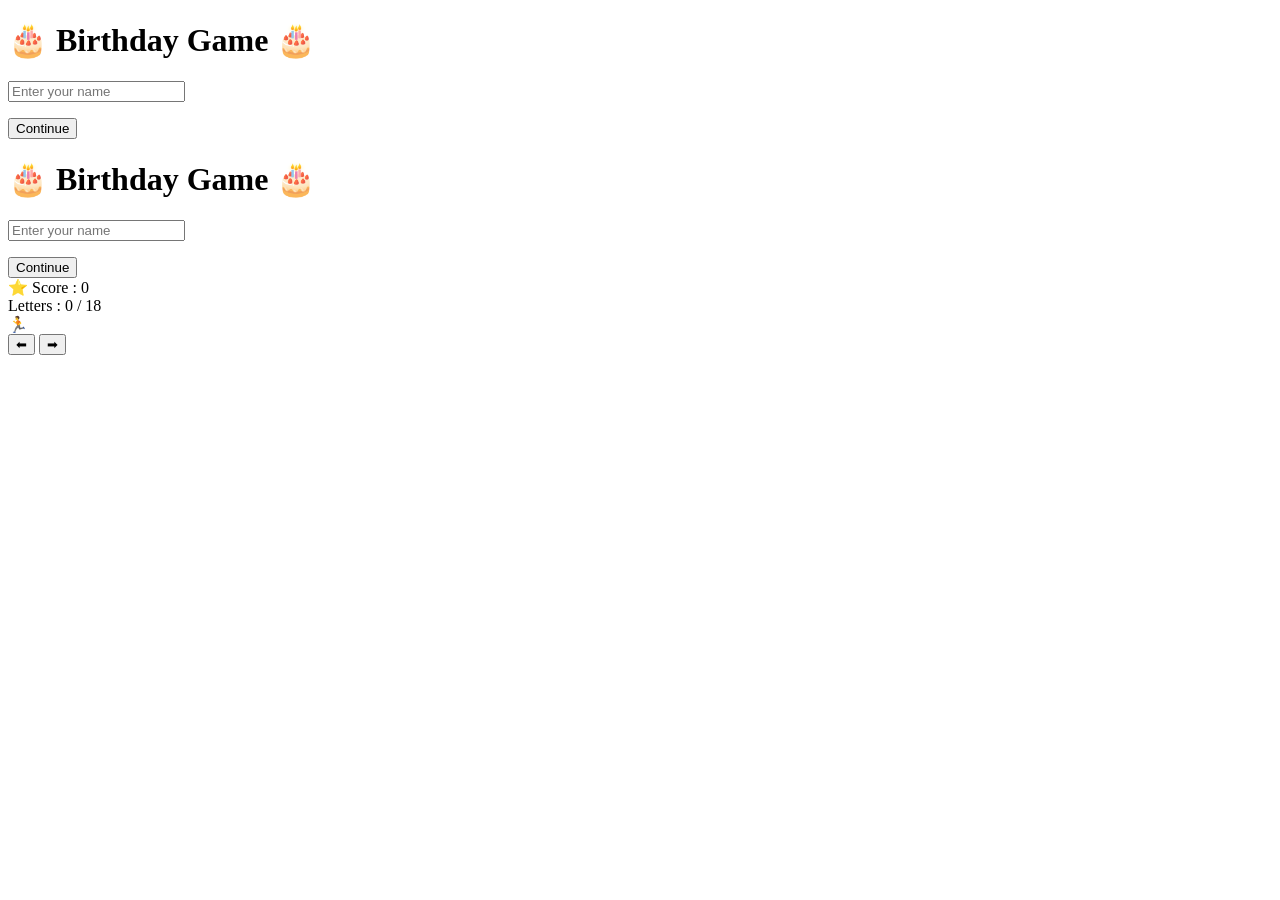
==== index.html @ 5b29f62d "Update index.html" ====
<!DOCTYPE html>
<html>

<head>

<meta charset="UTF-8">

<meta name="viewport"
content="width=device-width, initial-scale=1.0">

<title>Happy Birthday Akram</title>

<link rel="stylesheet"
href="style.css">

</head>

<body>

<div id="startScreen">

<div class="overlay">

<h1>🎂 Birthday Game 🎂</h1>

<input
type="text"
id="playerName"
placeholder="Enter your name">

<p id="error"></p>

<button onclick="checkName()">
Continue
</button>

</div>

</div>

<script src="script.js"></script>

</body>

</html>

<!DOCTYPE html>
<html lang="en">

<head>

<meta charset="UTF-8">

<meta name="viewport"
content="width=device-width,initial-scale=1.0">

<title>Happy Birthday Akram</title>

<link rel="stylesheet" href="style.css">

</head>

<body>

<!-- =========================
START SCREEN
========================= -->

<div id="startScreen">

<div class="overlay">

<h1>🎂 Birthday Game 🎂</h1>

<input
id="playerName"
type="text"
placeholder="Enter your name">

<p id="error"></p>

<button onclick="checkName()">

Continue

</button>

</div>

</div>

<!-- =========================
GAME SCREEN
========================= -->

<div id="gameScreen">

<div id="hud">

<div id="score">

⭐ Score :
<span id="scoreValue">

0

</span>

</div>

<div id="letters">

Letters :

<span id="letterCount">

0

</span>

/

18

</div>

</div>

<div id="road">

<div id="player">

🏃

</div>

</div>

<div id="controls">

<button
id="leftBtn">

⬅

</button>

<button
id="rightBtn">

➡

</button>

</div>

</div>

<script src="script.js"></script>

</body>

</html>
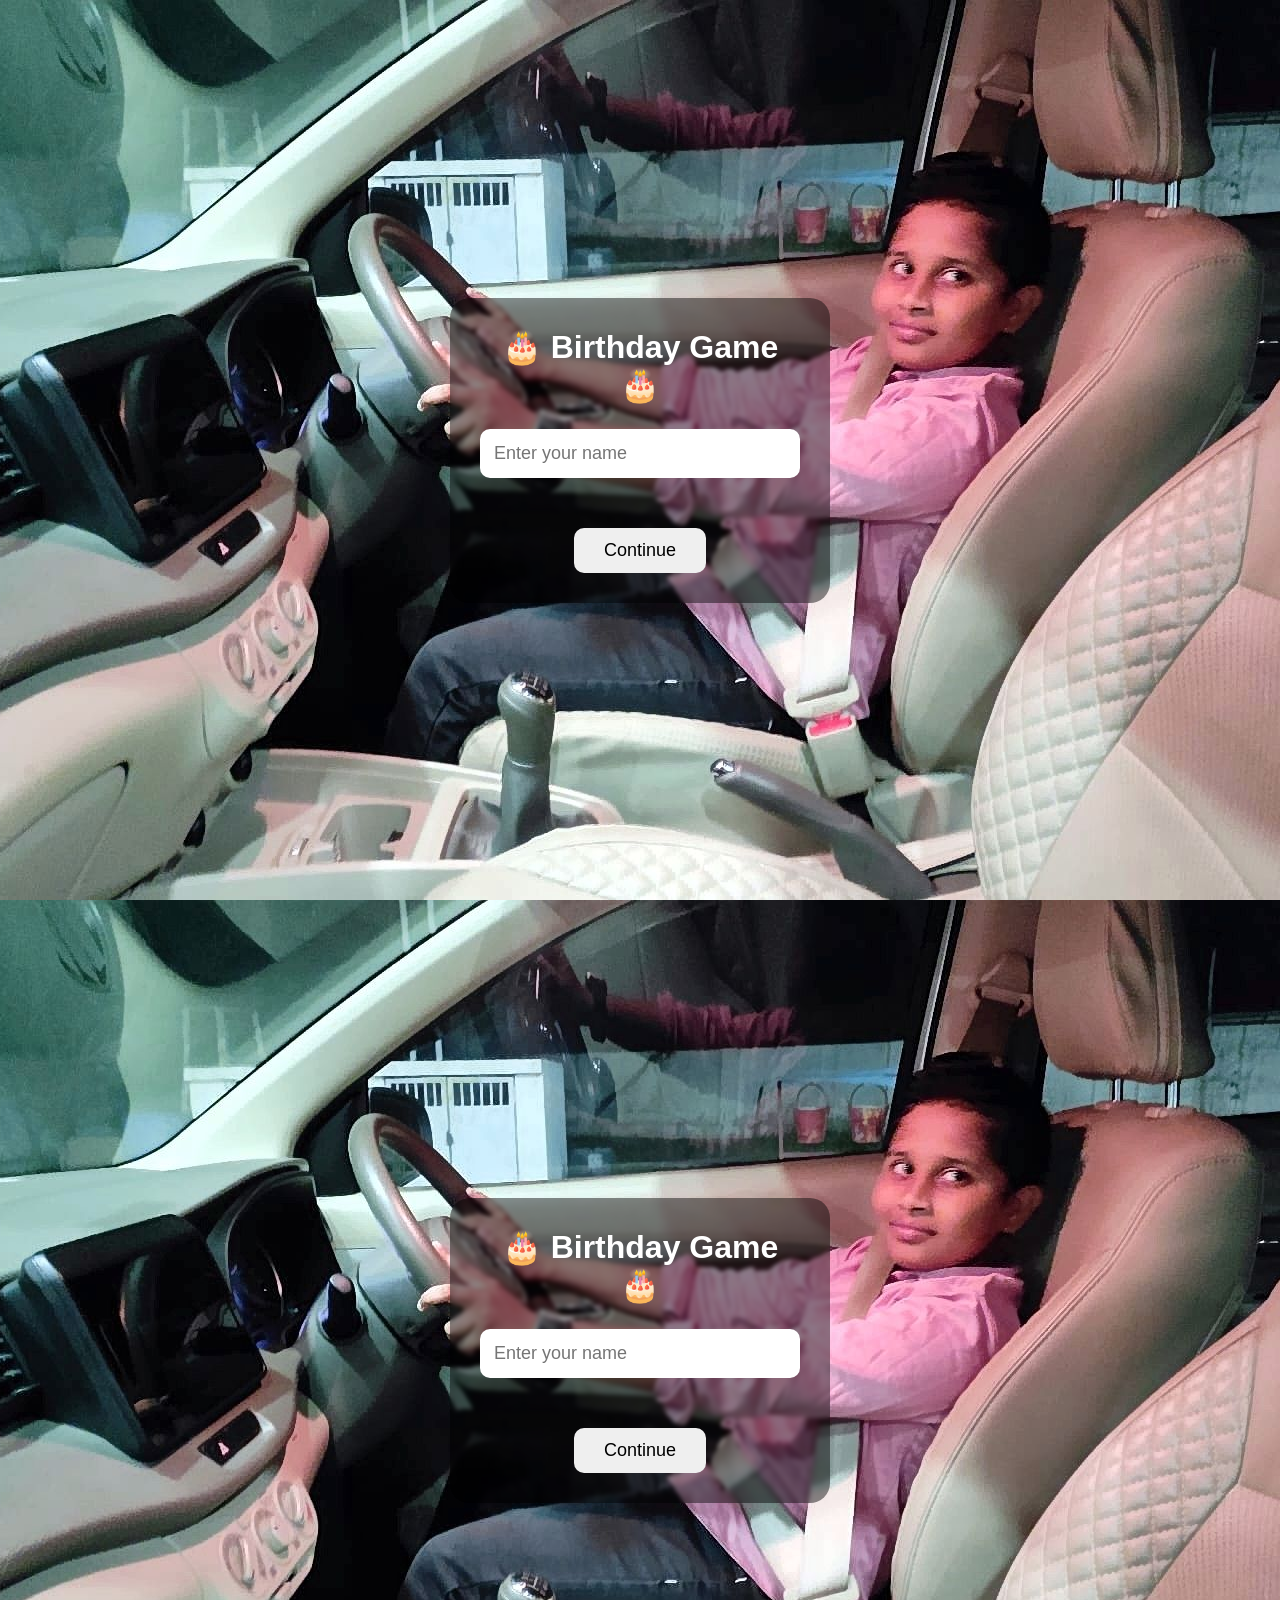
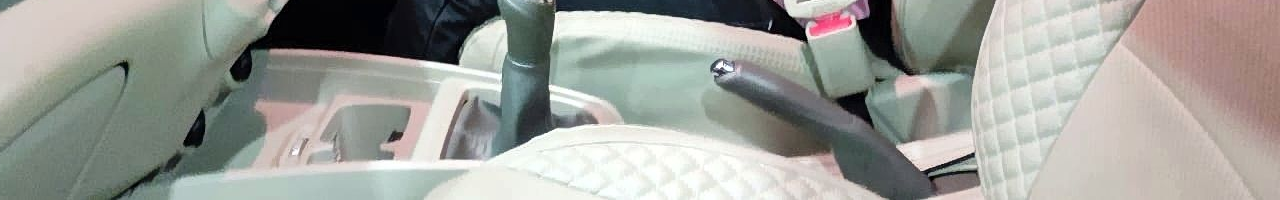
==== commit 13a1dc25: "Update index.html" ====
--- a/index.html
+++ b/index.html
@@ -130,7 +130,7 @@
 
 <div id="player">
 
-🏃
+<img src="player.png" id="playerImage">
 
 </div>
 
--- a/style.css
+++ b/style.css
@@ -0,0 +1,446 @@
+/* ==========================
+   VERSION 2 - STYLE CSS
+   PART 1
+   Basic setup + Start Screen
+========================== */
+
+
+/* Reset */
+
+* {
+    margin: 0;
+    padding: 0;
+    box-sizing: border-box;
+}
+
+
+body {
+
+    width: 100%;
+    height: 100vh;
+
+    overflow: hidden;
+
+    font-family: Arial, sans-serif;
+
+}
+
+
+/* ==========================
+   START SCREEN
+========================== */
+
+
+#startScreen {
+
+    width: 100vw;
+
+    height: 100vh;
+
+    background-image: url("image1.jpg");
+
+    background-size: cover;
+
+    background-position: center;
+
+    background-repeat: no-repeat;
+
+
+    display: flex;
+
+    justify-content: center;
+
+    align-items: center;
+
+}
+
+
+/* Dark transparent layer
+   keeps image visible but text readable */
+
+.overlay {
+
+    width: 85%;
+
+    max-width: 380px;
+
+    padding: 30px;
+
+    border-radius: 20px;
+
+
+    background: rgba(0,0,0,0.45);
+
+
+    text-align: center;
+
+    color: white;
+
+
+    backdrop-filter: blur(2px);
+
+}
+
+
+
+.overlay h1 {
+
+    font-size: 32px;
+
+    margin-bottom: 25px;
+
+}
+
+
+
+#playerName {
+
+
+    width: 100%;
+
+    padding: 14px;
+
+
+    border: none;
+
+    border-radius: 10px;
+
+
+    font-size: 18px;
+
+
+    outline: none;
+
+
+    margin-bottom: 15px;
+
+
+}
+
+
+
+#error {
+
+
+    min-height: 25px;
+
+
+    color: red;
+
+
+    font-size: 17px;
+
+
+    font-weight: bold;
+
+
+    margin-bottom: 10px;
+
+
+}
+
+
+
+button {
+
+
+    border: none;
+
+
+    padding: 12px 30px;
+
+
+    border-radius: 10px;
+
+
+    font-size: 18px;
+
+
+    cursor: pointer;
+
+
+}
+
+/* ==========================
+   VERSION 2 - STYLE CSS
+   PART 2
+   GAME SCREEN + ROAD + PLAYER
+========================== */
+
+
+/* ==========================
+   GAME SCREEN
+========================== */
+
+
+#gameScreen {
+
+    display: none;
+
+    width: 100vw;
+
+    height: 100vh;
+
+    position: relative;
+
+    overflow: hidden;
+
+    background: #87ceeb;
+
+}
+
+
+
+/* ==========================
+   HUD
+========================== */
+
+
+#hud {
+
+    position: absolute;
+
+    top: 15px;
+
+    left: 50%;
+
+    transform: translateX(-50%);
+
+
+    width: 90%;
+
+
+    display: flex;
+
+    justify-content: space-between;
+
+
+    padding: 12px;
+
+
+    border-radius: 12px;
+
+
+    background: rgba(0,0,0,0.45);
+
+
+    color: white;
+
+
+    font-size: 18px;
+
+
+    font-weight: bold;
+
+
+    z-index: 10;
+
+}
+
+
+
+/* ==========================
+   ROAD
+========================== */
+
+
+#road {
+
+
+    position: absolute;
+
+
+    bottom: 0;
+
+
+    left: 50%;
+
+
+    transform: translateX(-50%);
+
+
+    width: 70%;
+
+
+    height: 100%;
+
+
+    background-image: url("road.jpg");
+
+
+    background-size: cover;
+
+
+    background-position: center;
+
+
+
+}
+
+
+
+/* ==========================
+   PLAYER
+========================== */
+
+
+#player {
+
+
+    position: absolute;
+
+
+    bottom: 80px;
+
+
+    left: 50%;
+
+
+    transform: translateX(-50%);
+
+
+
+    font-size: 70px;
+
+
+
+    z-index: 5;
+
+
+
+    user-select: none;
+
+
+} 
+
+/* ==========================
+   VERSION 2 - STYLE CSS
+   PART 3
+   MOBILE CONTROLS + RESPONSIVE
+========================== */
+
+
+/* ==========================
+   MOBILE CONTROLS
+========================== */
+
+
+#controls {
+
+    position: absolute;
+
+    bottom: 25px;
+
+    left: 0;
+
+    width: 100%;
+
+
+    display: flex;
+
+    justify-content: space-around;
+
+
+    z-index: 20;
+
+}
+
+
+
+#controls button {
+
+
+    width: 80px;
+
+    height: 55px;
+
+
+    border-radius: 15px;
+
+
+    background: rgba(255,255,255,0.8);
+
+
+    color: black;
+
+
+    font-size: 30px;
+
+
+    font-weight: bold;
+
+
+    box-shadow: 0 4px 8px rgba(0,0,0,0.3);
+
+
+}
+
+
+
+/* Button press effect */
+
+
+#controls button:active {
+
+
+    transform: scale(0.9);
+
+
+    background: white;
+
+
+}
+
+
+
+/* ==========================
+   SMALL MOBILE DEVICES
+========================== */
+
+
+@media(max-width:500px){
+
+
+    .overlay h1 {
+
+        font-size: 26px;
+
+    }
+
+
+    #hud {
+
+
+        font-size: 14px;
+
+        width: 95%;
+
+
+    }
+
+
+    #player {
+
+
+        font-size: 60px;
+
+
+    }
+
+
+    #controls button {
+
+
+        width: 70px;
+
+        height: 50px;
+
+
+        font-size: 25px;
+
+
+    }
+
+
+} 
+
--- a/style.css
+++ b/style.css
@@ -0,0 +1,446 @@
+/* ==========================
+   VERSION 2 - STYLE CSS
+   PART 1
+   Basic setup + Start Screen
+========================== */
+
+
+/* Reset */
+
+* {
+    margin: 0;
+    padding: 0;
+    box-sizing: border-box;
+}
+
+
+body {
+
+    width: 100%;
+    height: 100vh;
+
+    overflow: hidden;
+
+    font-family: Arial, sans-serif;
+
+}
+
+
+/* ==========================
+   START SCREEN
+========================== */
+
+
+#startScreen {
+
+    width: 100vw;
+
+    height: 100vh;
+
+    background-image: url("image1.jpg");
+
+    background-size: cover;
+
+    background-position: center;
+
+    background-repeat: no-repeat;
+
+
+    display: flex;
+
+    justify-content: center;
+
+    align-items: center;
+
+}
+
+
+/* Dark transparent layer
+   keeps image visible but text readable */
+
+.overlay {
+
+    width: 85%;
+
+    max-width: 380px;
+
+    padding: 30px;
+
+    border-radius: 20px;
+
+
+    background: rgba(0,0,0,0.45);
+
+
+    text-align: center;
+
+    color: white;
+
+
+    backdrop-filter: blur(2px);
+
+}
+
+
+
+.overlay h1 {
+
+    font-size: 32px;
+
+    margin-bottom: 25px;
+
+}
+
+
+
+#playerName {
+
+
+    width: 100%;
+
+    padding: 14px;
+
+
+    border: none;
+
+    border-radius: 10px;
+
+
+    font-size: 18px;
+
+
+    outline: none;
+
+
+    margin-bottom: 15px;
+
+
+}
+
+
+
+#error {
+
+
+    min-height: 25px;
+
+
+    color: red;
+
+
+    font-size: 17px;
+
+
+    font-weight: bold;
+
+
+    margin-bottom: 10px;
+
+
+}
+
+
+
+button {
+
+
+    border: none;
+
+
+    padding: 12px 30px;
+
+
+    border-radius: 10px;
+
+
+    font-size: 18px;
+
+
+    cursor: pointer;
+
+
+}
+
+/* ==========================
+   VERSION 2 - STYLE CSS
+   PART 2
+   GAME SCREEN + ROAD + PLAYER
+========================== */
+
+
+/* ==========================
+   GAME SCREEN
+========================== */
+
+
+#gameScreen {
+
+    display: none;
+
+    width: 100vw;
+
+    height: 100vh;
+
+    position: relative;
+
+    overflow: hidden;
+
+    background: #87ceeb;
+
+}
+
+
+
+/* ==========================
+   HUD
+========================== */
+
+
+#hud {
+
+    position: absolute;
+
+    top: 15px;
+
+    left: 50%;
+
+    transform: translateX(-50%);
+
+
+    width: 90%;
+
+
+    display: flex;
+
+    justify-content: space-between;
+
+
+    padding: 12px;
+
+
+    border-radius: 12px;
+
+
+    background: rgba(0,0,0,0.45);
+
+
+    color: white;
+
+
+    font-size: 18px;
+
+
+    font-weight: bold;
+
+
+    z-index: 10;
+
+}
+
+
+
+/* ==========================
+   ROAD
+========================== */
+
+
+#road {
+
+
+    position: absolute;
+
+
+    bottom: 0;
+
+
+    left: 50%;
+
+
+    transform: translateX(-50%);
+
+
+    width: 70%;
+
+
+    height: 100%;
+
+
+    background-image: url("road.jpg");
+
+
+    background-size: cover;
+
+
+    background-position: center;
+
+
+
+}
+
+
+
+/* ==========================
+   PLAYER
+========================== */
+
+
+#player {
+
+
+    position: absolute;
+
+
+    bottom: 80px;
+
+
+    left: 50%;
+
+
+    transform: translateX(-50%);
+
+
+
+    font-size: 70px;
+
+
+
+    z-index: 5;
+
+
+
+    user-select: none;
+
+
+} 
+
+/* ==========================
+   VERSION 2 - STYLE CSS
+   PART 3
+   MOBILE CONTROLS + RESPONSIVE
+========================== */
+
+
+/* ==========================
+   MOBILE CONTROLS
+========================== */
+
+
+#controls {
+
+    position: absolute;
+
+    bottom: 25px;
+
+    left: 0;
+
+    width: 100%;
+
+
+    display: flex;
+
+    justify-content: space-around;
+
+
+    z-index: 20;
+
+}
+
+
+
+#controls button {
+
+
+    width: 80px;
+
+    height: 55px;
+
+
+    border-radius: 15px;
+
+
+    background: rgba(255,255,255,0.8);
+
+
+    color: black;
+
+
+    font-size: 30px;
+
+
+    font-weight: bold;
+
+
+    box-shadow: 0 4px 8px rgba(0,0,0,0.3);
+
+
+}
+
+
+
+/* Button press effect */
+
+
+#controls button:active {
+
+
+    transform: scale(0.9);
+
+
+    background: white;
+
+
+}
+
+
+
+/* ==========================
+   SMALL MOBILE DEVICES
+========================== */
+
+
+@media(max-width:500px){
+
+
+    .overlay h1 {
+
+        font-size: 26px;
+
+    }
+
+
+    #hud {
+
+
+        font-size: 14px;
+
+        width: 95%;
+
+
+    }
+
+
+    #player {
+
+
+        font-size: 60px;
+
+
+    }
+
+
+    #controls button {
+
+
+        width: 70px;
+
+        height: 50px;
+
+
+        font-size: 25px;
+
+
+    }
+
+
+} 
+
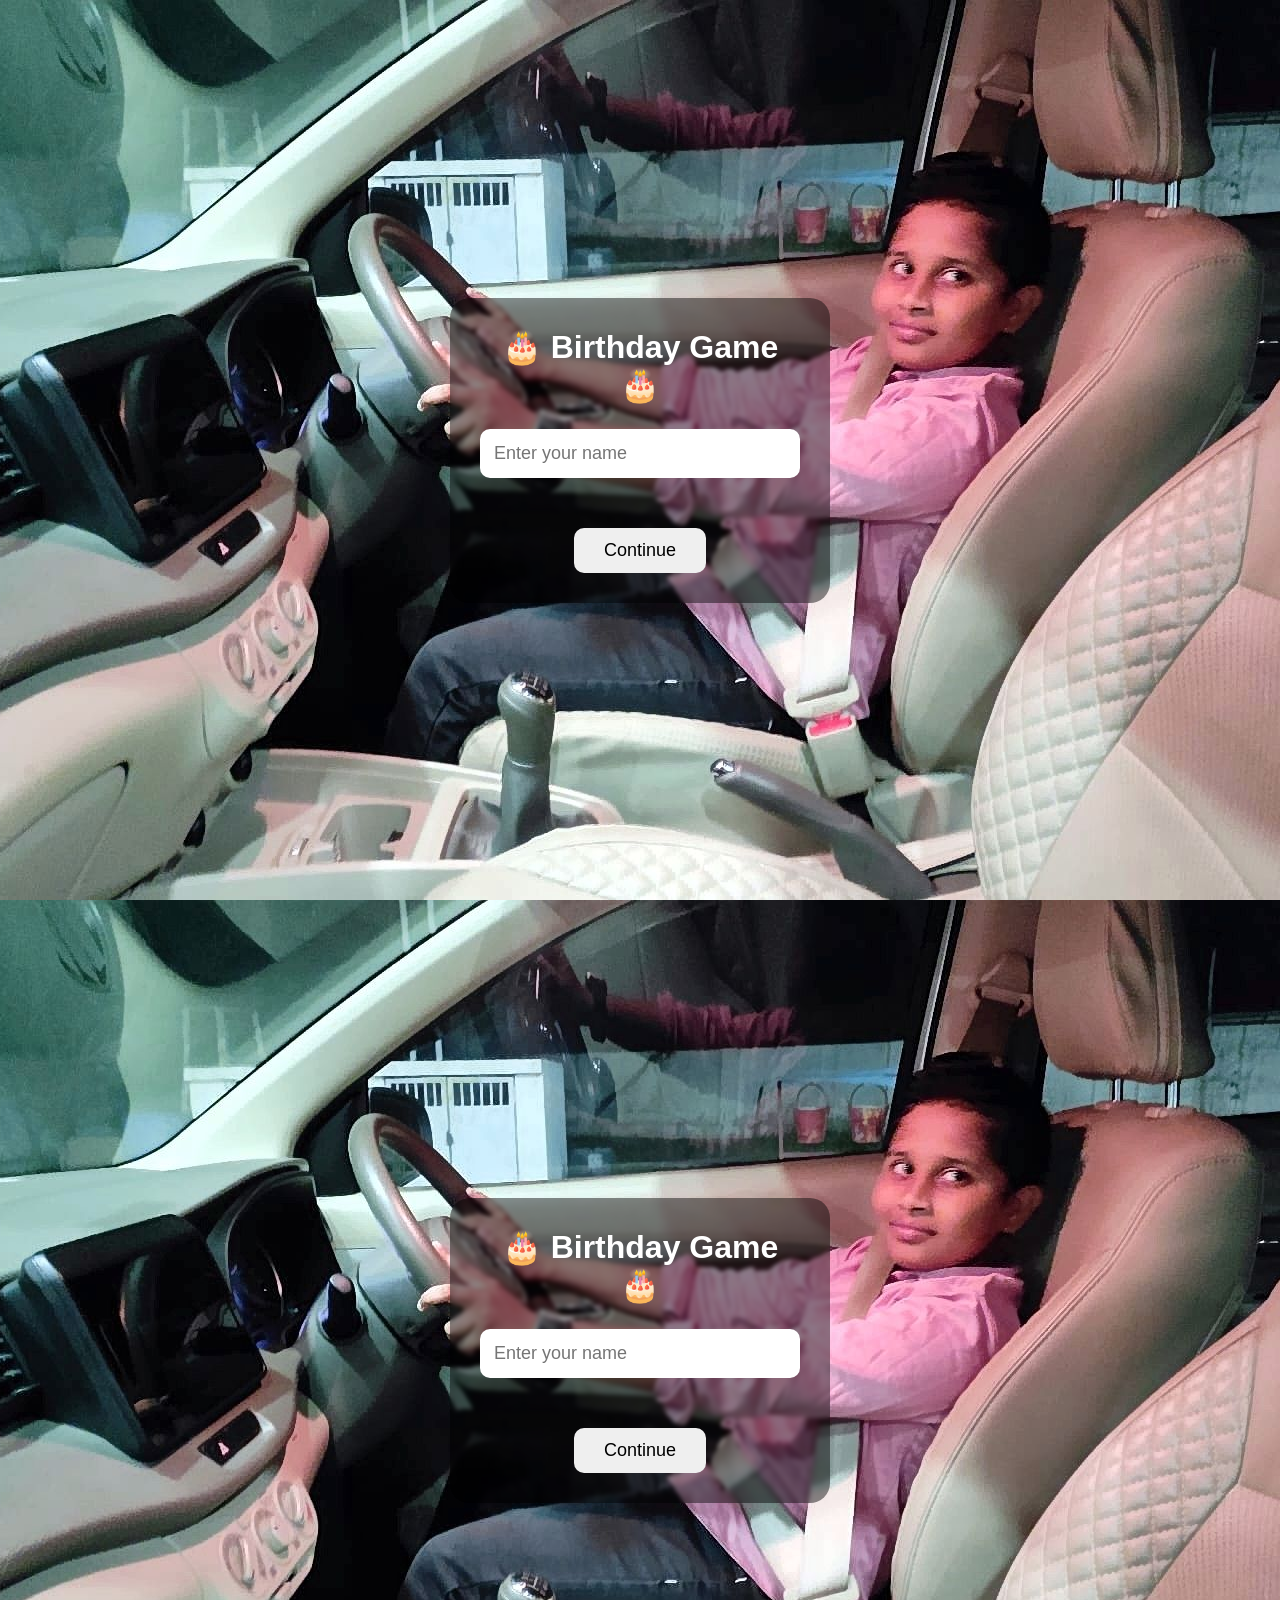
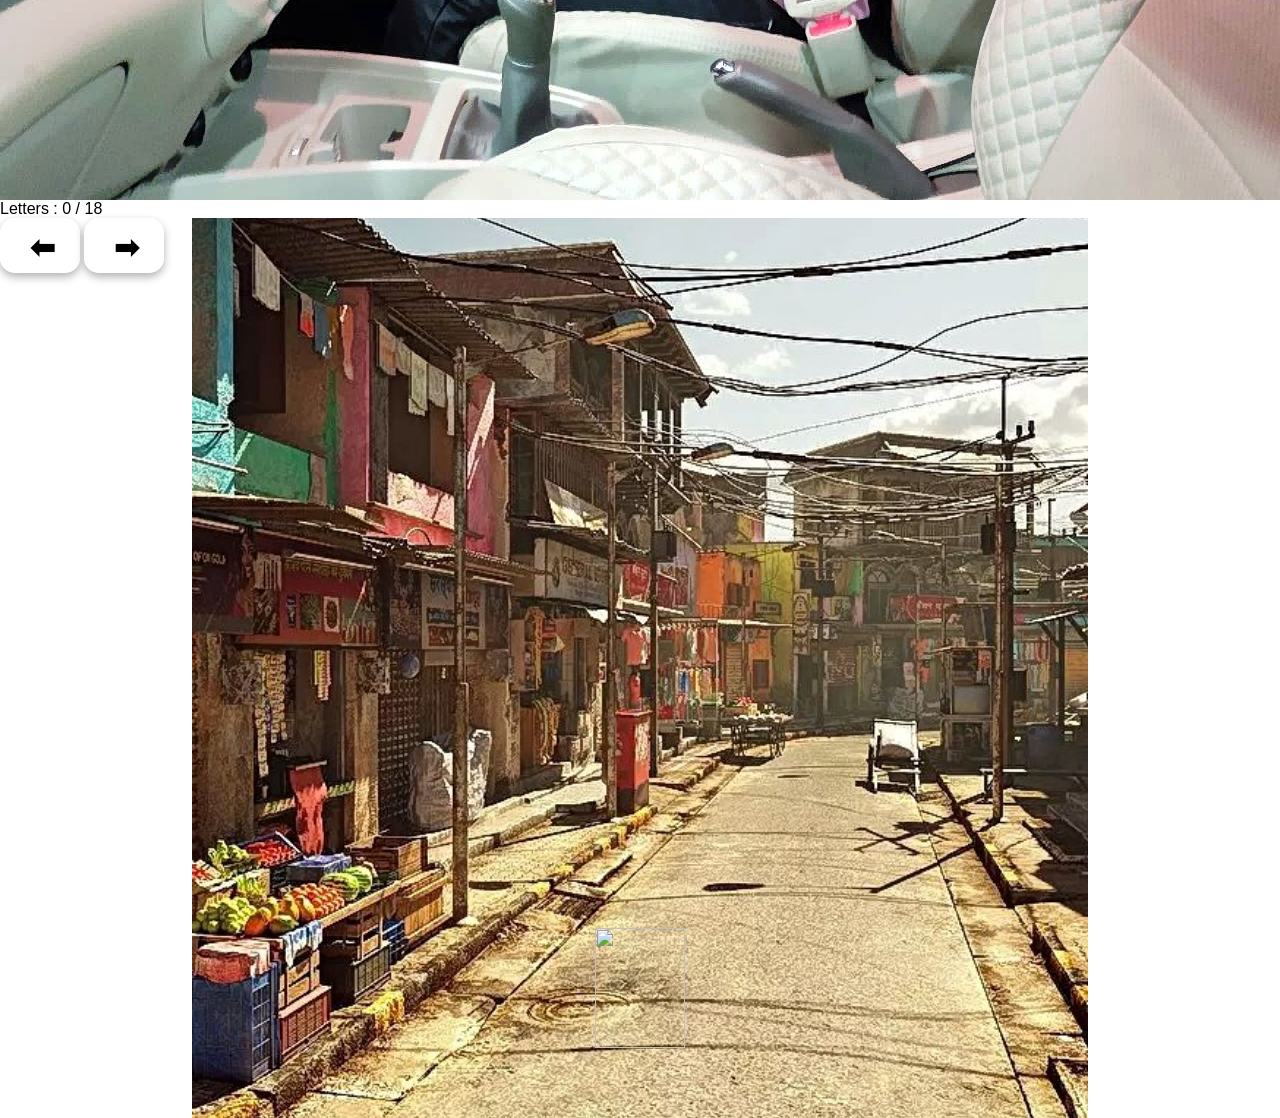
==== commit 563d9772: "Update index.html" ====
--- a/index.html
+++ b/index.html
@@ -92,19 +92,24 @@
 <!-- =========================
 GAME SCREEN
 ========================= -->
+    
+<div id="gameScreen" style="display:none;">
 
-<div id="gameScreen">
+    <div id="hud">
+        ⭐ Score: 0
+    </div>
 
-<div id="hud">
 
-<div id="score">
+    <div id="road">
 
-⭐ Score :
-<span id="scoreValue">
+        <div id="player">
 
-0
+            <img src="player.png" id="playerImage">
 
-</span>
+        </div>
+
+    </div>
+
 
 </div>
 
@@ -125,14 +130,24 @@
 </div>
 
 </div>
+<div id="gameWorld">
 
-<div id="road">
 
-<div id="player">
+    <div id="cityBackground"></div>
 
-<img src="player.png" id="playerImage">
 
-</div>
+    <div id="road">
+
+
+        <div id="player">
+
+            <img src="player.png" id="playerImage">
+
+        </div>
+
+
+    </div>
+
 
 </div>
 
--- a/style.css
+++ b/style.css
@@ -284,14 +284,19 @@
 ========================== */
 
 
+/* ==========================
+   VERSION 3A - PLAYER IMAGE
+   PART 2
+========================== */
+
+
+/* Player container */
+
 #player {
 
-
     position: absolute;
 
-
-    bottom: 80px;
-
+    bottom: 70px;
 
     left: 50%;
 
@@ -299,12 +304,79 @@
     transform: translateX(-50%);
 
 
-
-    font-size: 70px;
-
+    width: 90px;
+
+    height: 120px;
 
 
     z-index: 5;
+
+
+}
+
+
+
+/* Running character image */
+
+#playerImage {
+
+
+    width: 100%;
+
+
+    height: 100%;
+
+
+    object-fit: contain;
+
+
+    user-select: none;
+
+
+    pointer-events: none;
+
+
+}
+
+
+
+/* Running movement effect */
+
+@keyframes running {
+
+
+    0% {
+
+        transform: translateY(0px);
+
+    }
+
+
+    50% {
+
+        transform: translateY(-8px);
+
+    }
+
+
+    100% {
+
+        transform: translateY(0px);
+
+    }
+
+
+}
+
+
+
+#playerImage {
+
+
+    animation: running 0.35s infinite;
+
+
+}
 
 
 
@@ -444,3 +516,182 @@
 
 } 
 
+/* ==========================
+   VERSION 3A - PART 3
+   CITY BACKGROUND + ROAD
+========================== */
+
+
+/* Game world */
+
+#gameWorld {
+
+    position: absolute;
+
+    width: 100vw;
+
+    height: 100vh;
+
+    overflow: hidden;
+
+}
+
+
+
+/* City background */
+
+#cityBackground {
+
+
+    position: absolute;
+
+
+    width: 100%;
+
+
+    height: 100%;
+
+
+    background-image: url("city.png");
+
+
+    background-size: cover;
+
+
+    background-position: center;
+
+
+    z-index: 1;
+
+
+}
+
+
+
+/* Road comes above city */
+
+#road {
+
+
+    position: absolute;
+
+
+    bottom: 0;
+
+
+    left: 50%;
+
+
+    transform: translateX(-50%);
+
+
+    width: 70%;
+
+
+    height: 100%;
+
+
+    background-image: url("road.jpg");
+
+
+    background-size: cover;
+
+
+    background-position: center;
+
+
+    z-index: 2;
+
+
+}
+
+
+
+/* Player above road */
+
+#player {
+
+
+    z-index: 5;
+
+
+}
+
+
+
+/* Road moving animation */
+
+@keyframes roadMove {
+
+
+    from {
+
+        background-position-y: 0px;
+
+    }
+
+
+    to {
+
+        background-position-y: 500px;
+
+    }
+
+
+}
+
+
+
+#road {
+
+
+    animation: roadMove 4s linear infinite;
+
+
+}  
+
+/* ==========================
+   TURN MESSAGE
+========================== */
+
+
+#turnMessage {
+
+
+    position:absolute;
+
+
+    top:120px;
+
+
+    left:50%;
+
+
+    transform:translateX(-50%);
+
+
+
+    background:rgba(255,0,0,0.8);
+
+
+
+    color:white;
+
+
+    padding:15px 25px;
+
+
+    border-radius:15px;
+
+
+
+    font-size:22px;
+
+
+    font-weight:bold;
+
+
+    z-index:50;
+
+
+} 
--- a/style.css
+++ b/style.css
@@ -284,14 +284,19 @@
 ========================== */
 
 
+/* ==========================
+   VERSION 3A - PLAYER IMAGE
+   PART 2
+========================== */
+
+
+/* Player container */
+
 #player {
 
-
     position: absolute;
 
-
-    bottom: 80px;
-
+    bottom: 70px;
 
     left: 50%;
 
@@ -299,12 +304,79 @@
     transform: translateX(-50%);
 
 
-
-    font-size: 70px;
-
+    width: 90px;
+
+    height: 120px;
 
 
     z-index: 5;
+
+
+}
+
+
+
+/* Running character image */
+
+#playerImage {
+
+
+    width: 100%;
+
+
+    height: 100%;
+
+
+    object-fit: contain;
+
+
+    user-select: none;
+
+
+    pointer-events: none;
+
+
+}
+
+
+
+/* Running movement effect */
+
+@keyframes running {
+
+
+    0% {
+
+        transform: translateY(0px);
+
+    }
+
+
+    50% {
+
+        transform: translateY(-8px);
+
+    }
+
+
+    100% {
+
+        transform: translateY(0px);
+
+    }
+
+
+}
+
+
+
+#playerImage {
+
+
+    animation: running 0.35s infinite;
+
+
+}
 
 
 
@@ -444,3 +516,182 @@
 
 } 
 
+/* ==========================
+   VERSION 3A - PART 3
+   CITY BACKGROUND + ROAD
+========================== */
+
+
+/* Game world */
+
+#gameWorld {
+
+    position: absolute;
+
+    width: 100vw;
+
+    height: 100vh;
+
+    overflow: hidden;
+
+}
+
+
+
+/* City background */
+
+#cityBackground {
+
+
+    position: absolute;
+
+
+    width: 100%;
+
+
+    height: 100%;
+
+
+    background-image: url("city.png");
+
+
+    background-size: cover;
+
+
+    background-position: center;
+
+
+    z-index: 1;
+
+
+}
+
+
+
+/* Road comes above city */
+
+#road {
+
+
+    position: absolute;
+
+
+    bottom: 0;
+
+
+    left: 50%;
+
+
+    transform: translateX(-50%);
+
+
+    width: 70%;
+
+
+    height: 100%;
+
+
+    background-image: url("road.jpg");
+
+
+    background-size: cover;
+
+
+    background-position: center;
+
+
+    z-index: 2;
+
+
+}
+
+
+
+/* Player above road */
+
+#player {
+
+
+    z-index: 5;
+
+
+}
+
+
+
+/* Road moving animation */
+
+@keyframes roadMove {
+
+
+    from {
+
+        background-position-y: 0px;
+
+    }
+
+
+    to {
+
+        background-position-y: 500px;
+
+    }
+
+
+}
+
+
+
+#road {
+
+
+    animation: roadMove 4s linear infinite;
+
+
+}  
+
+/* ==========================
+   TURN MESSAGE
+========================== */
+
+
+#turnMessage {
+
+
+    position:absolute;
+
+
+    top:120px;
+
+
+    left:50%;
+
+
+    transform:translateX(-50%);
+
+
+
+    background:rgba(255,0,0,0.8);
+
+
+
+    color:white;
+
+
+    padding:15px 25px;
+
+
+    border-radius:15px;
+
+
+
+    font-size:22px;
+
+
+    font-weight:bold;
+
+
+    z-index:50;
+
+
+} 
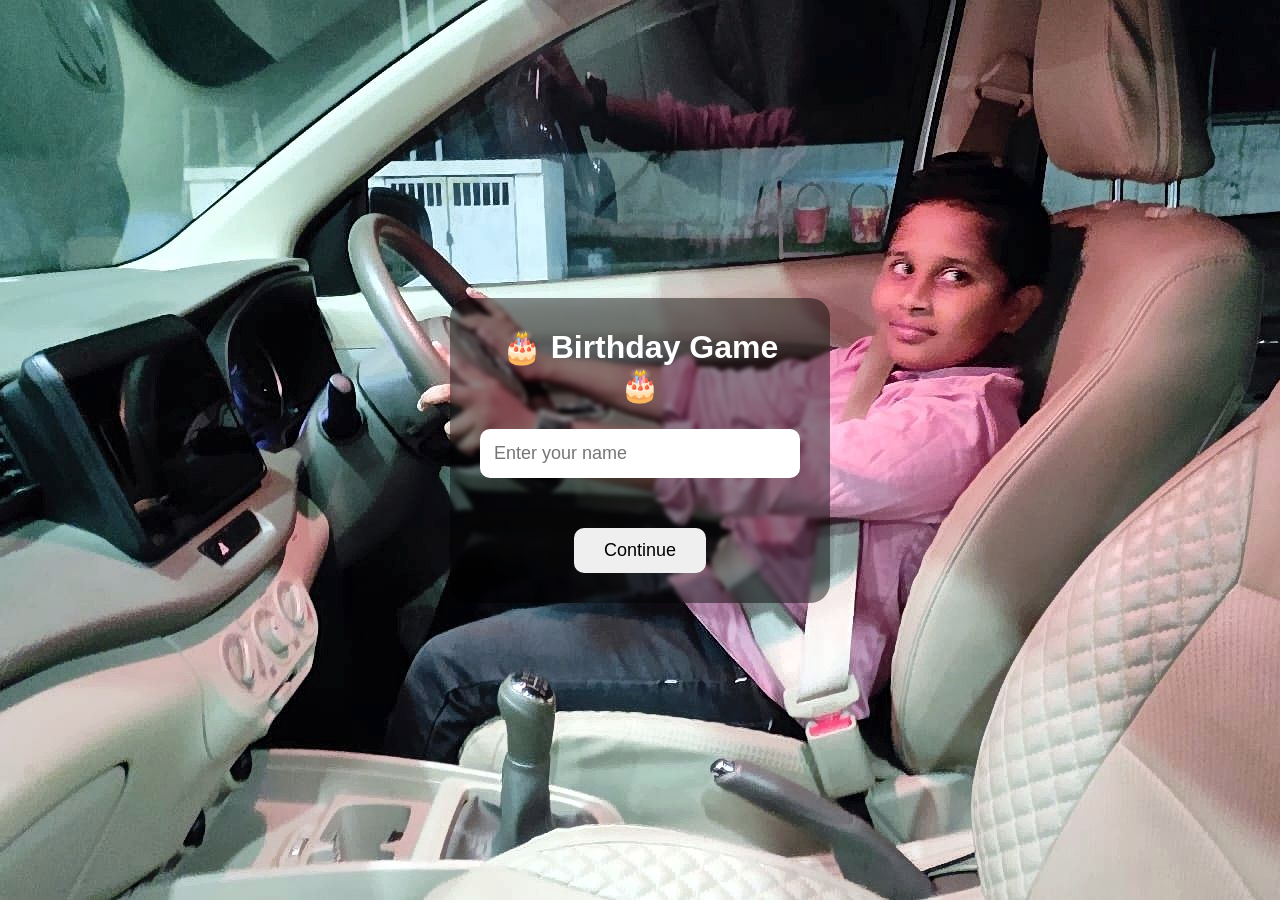
==== commit b50c2d8b: "Update index.html" ====
--- a/index.html
+++ b/index.html
@@ -1,21 +1,23 @@
 <!DOCTYPE html>
-<html>
+<html lang="en">
 
 <head>
 
 <meta charset="UTF-8">
 
-<meta name="viewport"
-content="width=device-width, initial-scale=1.0">
+<meta name="viewport" content="width=device-width, initial-scale=1.0">
 
 <title>Happy Birthday Akram</title>
 
-<link rel="stylesheet"
-href="style.css">
+<link rel="stylesheet" href="style.css">
 
 </head>
 
+
 <body>
+
+
+<!-- START SCREEN -->
 
 <div id="startScreen">
 
@@ -23,61 +25,15 @@
 
 <h1>🎂 Birthday Game 🎂</h1>
 
-<input
-type="text"
-id="playerName"
-placeholder="Enter your name">
-
-<p id="error"></p>
-
-<button onclick="checkName()">
-Continue
-</button>
-
-</div>
-
-</div>
-
-<script src="script.js"></script>
-
-</body>
-
-</html>
-
-<!DOCTYPE html>
-<html lang="en">
-
-<head>
-
-<meta charset="UTF-8">
-
-<meta name="viewport"
-content="width=device-width,initial-scale=1.0">
-
-<title>Happy Birthday Akram</title>
-
-<link rel="stylesheet" href="style.css">
-
-</head>
-
-<body>
-
-<!-- =========================
-START SCREEN
-========================= -->
-
-<div id="startScreen">
-
-<div class="overlay">
-
-<h1>🎂 Birthday Game 🎂</h1>
 
 <input
 id="playerName"
 type="text"
 placeholder="Enter your name">
 
+
 <p id="error"></p>
+
 
 <button onclick="checkName()">
 
@@ -85,93 +41,77 @@
 
 </button>
 
-</div>
-
-</div>
-
-<!-- =========================
-GAME SCREEN
-========================= -->
-    
-<div id="gameScreen" style="display:none;">
-
-    <div id="hud">
-        ⭐ Score: 0
-    </div>
-
-
-    <div id="road">
-
-        <div id="player">
-
-            <img src="player.png" id="playerImage">
-
-        </div>
-
-    </div>
-
-
-</div>
-
-<div id="letters">
-
-Letters :
-
-<span id="letterCount">
-
-0
-
-</span>
-
-/
-
-18
-
-</div>
-
-</div>
-<div id="gameWorld">
-
-
-    <div id="cityBackground"></div>
-
-
-    <div id="road">
-
-
-        <div id="player">
-
-            <img src="player.png" id="playerImage">
-
-        </div>
-
-
-    </div>
-
-
-</div>
-
-<div id="controls">
-
-<button
-id="leftBtn">
-
-⬅
-
-</button>
-
-<button
-id="rightBtn">
-
-➡
-
-</button>
 
 </div>
 
 </div>
 
+
+
+<!-- GAME SCREEN -->
+
+<div id="gameScreen" style="display:none;">
+
+
+<div id="hud">
+
+⭐ Score:
+<span id="scoreValue">0</span>
+
+
+</div>
+
+
+
+<div id="gameWorld">
+
+
+<div id="cityBackground"></div>
+
+
+
+<div id="road">
+
+
+<div id="player">
+
+
+<img src="player.png" id="playerImage">
+
+
+</div>
+
+
+</div>
+
+
+</div>
+
+
+
+
+<div id="controls">
+
+
+<button id="leftBtn">
+⬅
+</button>
+
+
+<button id="rightBtn">
+➡
+</button>
+
+
+</div>
+
+
+</div>
+
+
+
 <script src="script.js"></script>
+
 
 </body>
 
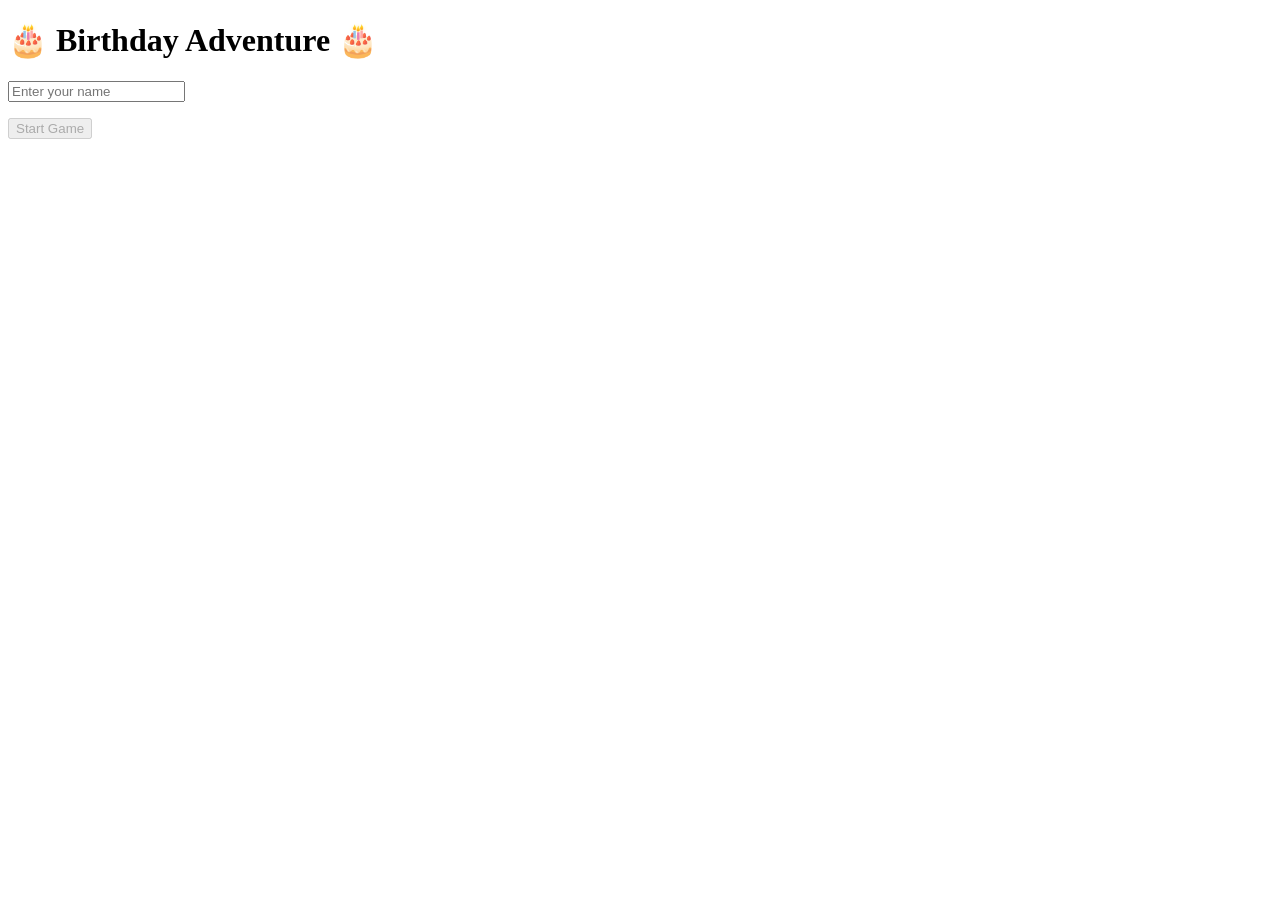
==== commit 43bc28a1: "Update title and button text in index.html" ====
--- a/index.html
+++ b/index.html
@@ -1,6 +1,5 @@
 <!DOCTYPE html>
 <html lang="en">
-
 <head>
 
 <meta charset="UTF-8">
@@ -9,109 +8,34 @@
 
 <title>Happy Birthday Akram</title>
 
-<link rel="stylesheet" href="style.css">
+<link rel="stylesheet" href="css/style.css">
 
 </head>
 
-
 <body>
-
-
-<!-- START SCREEN -->
-
-<div id="startScreen">
 
 <div class="overlay">
 
-<h1>🎂 Birthday Game 🎂</h1>
+<h1>🎂 Birthday Adventure 🎂</h1>
 
+<div class="box">
 
 <input
+type="text"
 id="playerName"
-type="text"
 placeholder="Enter your name">
 
+<p id="message"></p>
 
-<p id="error"></p>
-
-
-<button onclick="checkName()">
-
-Continue
-
+<button id="startBtn" disabled>
+Start Game
 </button>
-
 
 </div>
 
 </div>
 
-
-
-<!-- GAME SCREEN -->
-
-<div id="gameScreen" style="display:none;">
-
-
-<div id="hud">
-
-⭐ Score:
-<span id="scoreValue">0</span>
-
-
-</div>
-
-
-
-<div id="gameWorld">
-
-
-<div id="cityBackground"></div>
-
-
-
-<div id="road">
-
-
-<div id="player">
-
-
-<img src="player.png" id="playerImage">
-
-
-</div>
-
-
-</div>
-
-
-</div>
-
-
-
-
-<div id="controls">
-
-
-<button id="leftBtn">
-⬅
-</button>
-
-
-<button id="rightBtn">
-➡
-</button>
-
-
-</div>
-
-
-</div>
-
-
-
-<script src="script.js"></script>
-
+<script src="js/script.js"></script>
 
 </body>
 
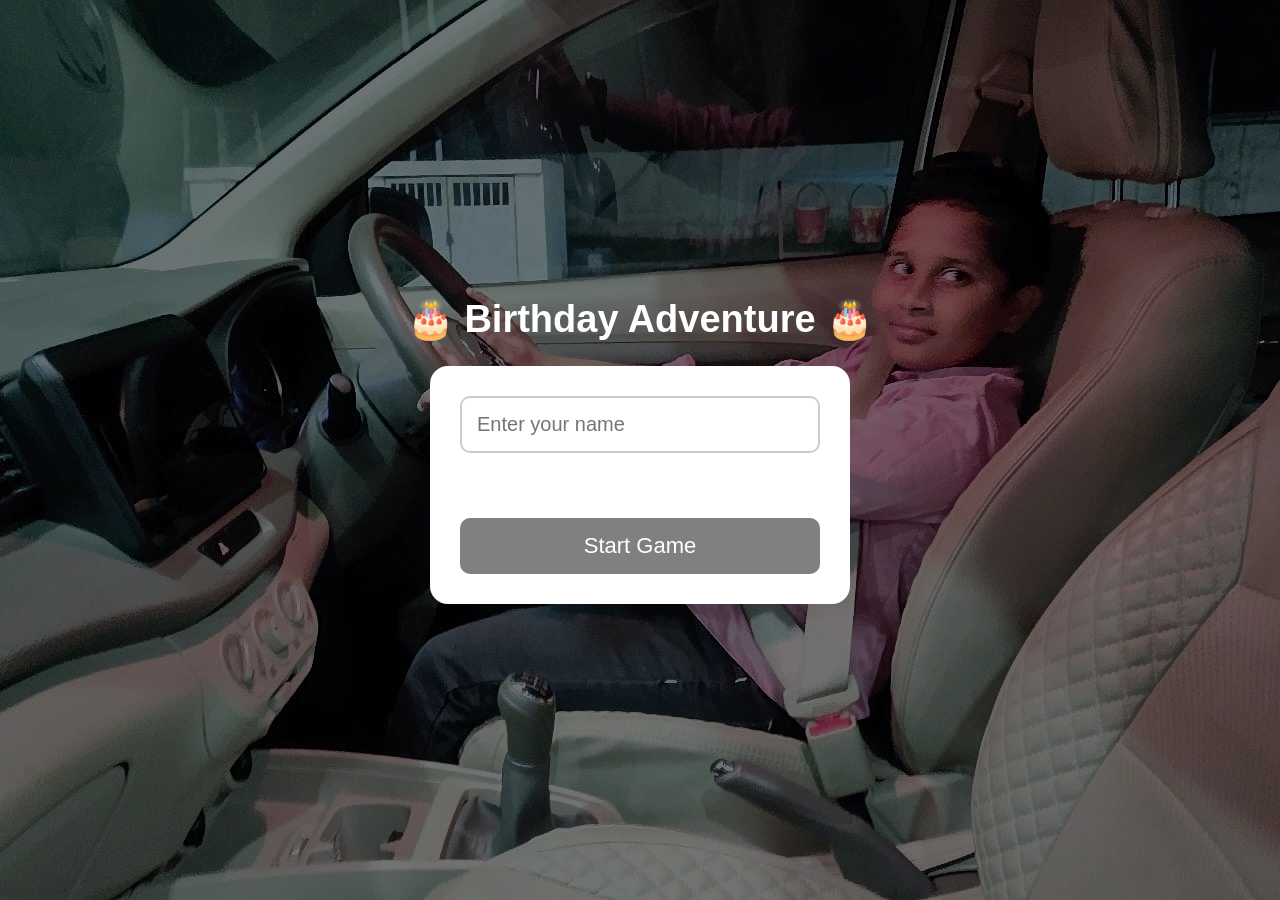
==== commit b7472cf0: "Update index.html" ====
--- a/index.html
+++ b/index.html
@@ -8,7 +8,7 @@
 
 <title>Happy Birthday Akram</title>
 
-<link rel="stylesheet" href="css/style.css">
+<link rel="stylesheet" href="style.css">
 
 </head>
 
@@ -35,7 +35,7 @@
 
 </div>
 
-<script src="js/script.js"></script>
+<script src="script.js"></script>
 
 </body>
 
--- a/style.css
+++ b/style.css
@@ -0,0 +1,122 @@
+*{
+margin:0;
+padding:0;
+box-sizing:border-box;
+font-family:Arial,sans-serif;
+}
+
+body{
+
+background:url("../image1.jpg");
+
+background-size:cover;
+
+background-position:center;
+
+height:100vh;
+
+display:flex;
+
+justify-content:center;
+
+align-items:center;
+
+}
+
+.overlay{
+
+background:rgba(0,0,0,.55);
+
+width:100%;
+
+height:100%;
+
+display:flex;
+
+flex-direction:column;
+
+justify-content:center;
+
+align-items:center;
+
+}
+
+h1{
+
+color:white;
+
+font-size:38px;
+
+margin-bottom:25px;
+
+text-align:center;
+
+}
+
+.box{
+
+background:white;
+
+padding:30px;
+
+border-radius:18px;
+
+width:90%;
+
+max-width:420px;
+
+text-align:center;
+
+}
+
+input{
+
+width:100%;
+
+padding:15px;
+
+font-size:20px;
+
+border-radius:10px;
+
+border:2px solid #ccc;
+
+}
+
+button{
+
+margin-top:20px;
+
+padding:15px;
+
+width:100%;
+
+font-size:22px;
+
+background:#28a745;
+
+color:white;
+
+border:none;
+
+border-radius:10px;
+
+}
+
+button:disabled{
+
+background:gray;
+
+}
+
+#message{
+
+margin-top:15px;
+
+font-size:18px;
+
+font-weight:bold;
+
+min-height:30px;
+
+}
